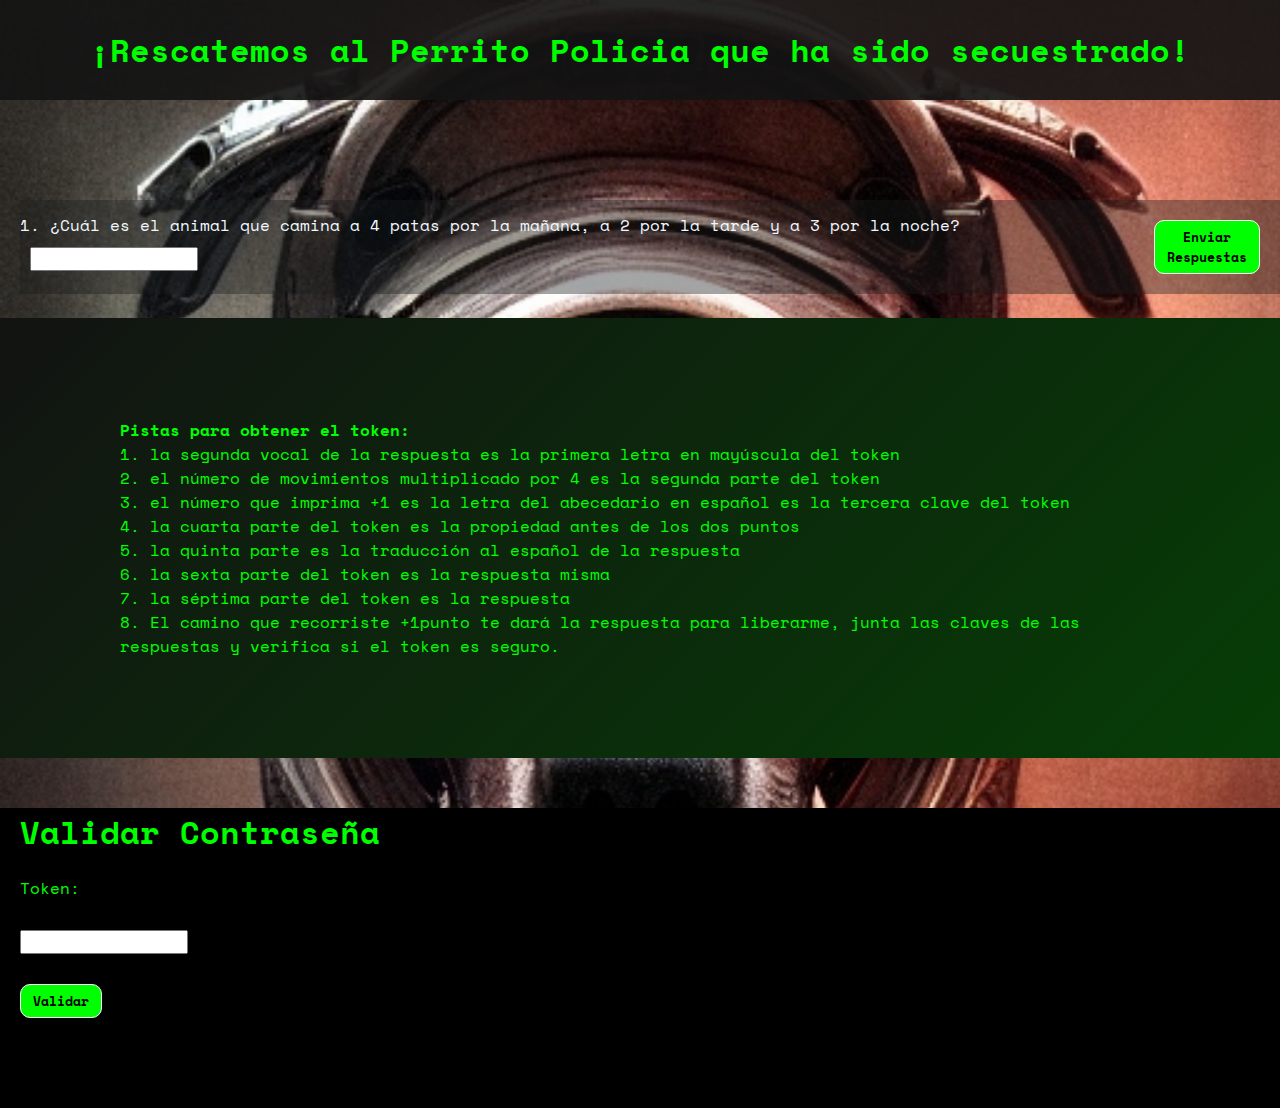
==== juego.html @ 3b7af284 "actualización" ====
<!DOCTYPE html>
<html lang="en">
<head>
    <meta charset="UTF-8">
    <meta name="viewport" content="width=device-width, initial-scale=1.0">
    <link rel="stylesheet" href="/style.css">
    
   
    <title>Resuelve las preguntas</title>
</head>
<body>
<section id="contenedor">

 <div class="banner">
  <h1>¡Rescatemos al Perrito Policia que ha sido secuestrado!</h1>
</div>

<div class="preguntas">
  
        <form action="">
            <div id="preguntas-container">
                <!-- Las preguntas generadas dinámicamente se agregarán aquí -->
            </div>
            <br>
            <button id="enviar-btn" class="btn btn-dark"><strong>Enviar <br> Respuestas</strong></button>
            <br>
        </form>
 
      </div>

    <h3 id="token" style="display: none;"></h3>

    <br>

    <div class="pistas">
    <p ><strong>Pistas para obtener el token:</strong>  <br>
      <p>1. la segunda vocal de la respuesta es la primera letra en mayúscula del token </p>
        <p>2. el número de movimientos multiplicado por 4 es la segunda parte del token </p>
          <p>3. el número que imprima +1 es la letra del abecedario en español es la tercera clave del token </p>
            <p>4. la cuarta parte 	del token es la propiedad antes de los dos puntos </p>
              <p>5. la quinta parte es la traducción al español de la respuesta </p>
                <p>6. la sexta parte del token es la respuesta misma </p>
                  <p>7. la séptima parte del token es la respuesta </p>
                    <p>8. El camino que recorriste +1punto te dará la respuesta para liberarme, junta las claves de las respuestas y verifica si el token es seguro.  </p>
                  </div>

<div class="negro"></div>
    <div class="contrasena">
        <h1>Validar Contraseña</h1>
    
        <label for="contrasena" class="token">
        <p>Token:</p></label>
        <input type="password" id="contrasena" name="contrasena">
        <br>
        <button id="validarBtn" class="btn btn-dark"><strong>Validar</strong></button>
        <p id="resultado"></p>
    </div>

      <script>
        document.getElementById('validarBtn').addEventListener('click', function() {
    var contrasena = document.getElementById('contrasena').value;
  
    // Verificar si la contraseña coincide con la contraseña correcta
    if (contrasena === 'A32otext-alignprimerhijo813112221+.') {
      alert('¡Felicidades! Has rescatado al perrito.');
    } else {
      alert('La contraseña es incorrecta. Inténtalo de nuevo.');
    }
  
    // Verificar la longitud mínima
    if (contrasena.length < 8) {
      resultado.textContent = 'La contraseña debe tener al menos 8 caracteres.';
      return;
    }
  
    // Verificar si hay espacios en blanco
    if (contrasena.indexOf(' ') !== -1) {
      resultado.textContent = 'La contraseña no debe contener espacios en blanco.';
      return;
    }
  
    // Verificar la presencia de al menos un número
    if (!/\d/.test(contrasena)) {
      resultado.textContent = 'La contraseña debe incluir al menos un número.';
      return;
    }
  
    // Verificar la presencia de letras mayúsculas y minúsculas
    if (!/[a-z]/.test(contrasena) || !/[A-Z]/.test(contrasena)) {
      resultado.textContent = 'La contraseña debe incluir una combinación de letras mayúsculas y minúsculas.';
      return;
    }
  
    // Verificar la presencia de caracteres especiales
    if (!/[-*?!@#$/(){}=.,;:]/.test(contrasena)) {
      resultado.textContent = 'La contraseña debe incluir al menos un carácter especial.';
      return;
    }
  
    // Verificar patrones comunes a evitar
    if (/(.)\1{2,}/.test(contrasena)) {
      resultado.textContent = 'La contraseña no debe contener caracteres repetidos consecutivamente más de dos veces.';
      return;
    }
  
    // La contraseña cumple con todos los requisitos
    resultado.textContent = 'La contraseña es segura.';
  });
  
      </script>


</section>
</div>

    <script src="/app.js"></script>
    <script src="/juego.js"></script>
</body>
</html>
---- style.css ----
@import url('https://fonts.googleapis.com/css2?family=Space+Mono:ital,wght@0,400;0,700;1,400;1,700&display=swap');

* {
  padding: 0;
  margin: 0;
  box-sizing: border-box;
  justify-content: center;
  font-family: 'Space Mono', monospace;
}

body {
  display: flex;
  flex-direction: column;
  font-family: 'Space Mono', monospace;
  justify-content: center;
  align-items: center;

}

/* banner */
.banner {
  display: flex;
  position: relative;
  align-items: center;
  background-color: rgba(20, 20, 20, 0.918);
  color: lime;
  height: 100px;
  width: 100%;
  box-sizing: border-box;
  align-items: center;
  margin-bottom: 100px;
}

form {
  display: flex;
  background-color: none;
  align-items: center;
}

label {
 margin-right: 10px;

}


#contenedor {
  height: 1000px;
  width: 100%;
  background-image: url("img/perro.jpg");
  background-size: cover;
  color: aliceblue;
  z-index: 100px;
  
}

#contenedor img {
  height: 1000px;
  width: 100%;
}

.pistas {
  color: lime;
  background-image: linear-gradient(135deg, rgb(18, 19, 18), rgb(2, 75, 2), #080808, #2f543a);
  background-size: 500%;
  animation: animado 10s infinite;
  padding: 100px;
}

.pistas p {
  margin-left: 20px;
}

.preguntas {
  background-color: rgba(25, 27, 28, 0.393);
  margin-left: 20px;
}

.texto {
  display: flex;
  color: rgb(10, 10, 10);
  text-align: center;
  margin: 100px 0;
  font-size: 20px;
}

.enviar-btn {
  padding: 10px;
  background: lime;
  border-radius: 10px;
  border: 1px solid white;
  color: black;
}

section#contenedor {
  background-color: black;
}

button {
  font-family: 'Space Mono', monospace;
  padding: 6px 12px;
  background: lime;
  outline: none;
  border-radius: 10px;
  border: 1px solid white;
  color: black;
  margin: 20px;
}

button:hover {
  background: rgb(8, 184, 8);
}

.contrasena {
  color: lime;
  background-color: black;
  width: 100%;
  height: 300px;
  margin: 50px auto;
  justify-content: center;
  padding-bottom: 20px;
}
.contrasena p{ 
  margin: 20px;
}
.contrasena h1{ 
  padding-left: 10px;
  margin: 10px;
}

input {
  margin: 10px;
}

.negro {
  background-color: black;
}

/*.boton-menu.active {
  background-color: var(--clr-white);
  color: var(--clr-main);
  border-top-left-radius: 1rem;
  border-bottom-left-radius: 1rem;
  position: relative;
}*/


@keyframes animado {
  0% {
    background-position: 0% 50%;
  }
  50% {
    background-position: 100% 50%;
  }
  1500% {
    background-position: 0% 50%;
  }
}
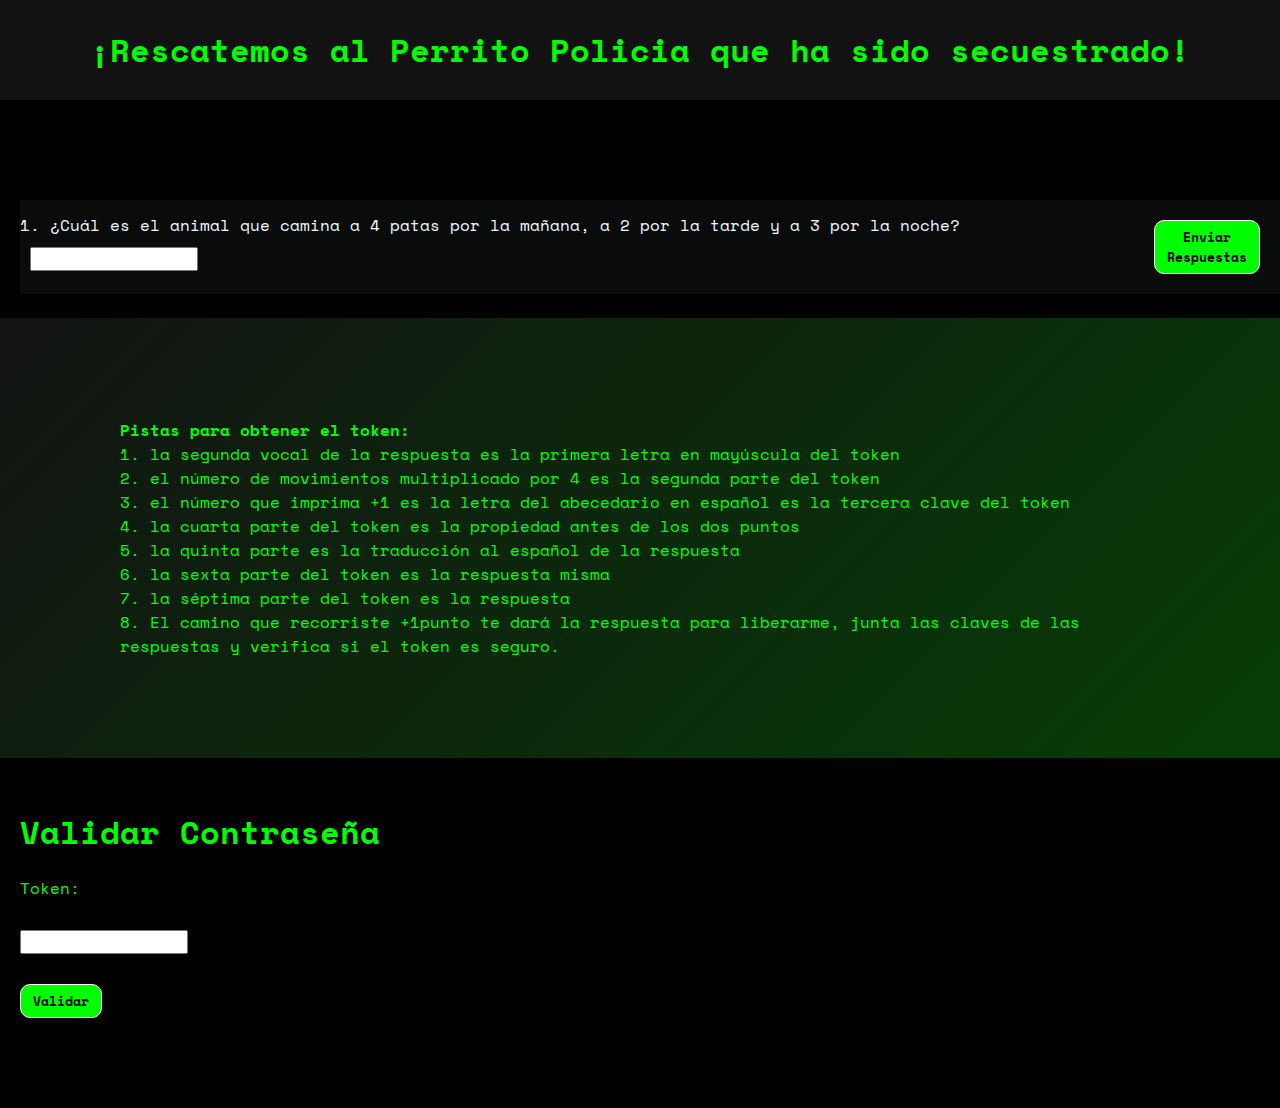
==== commit 12e3c447: "actualizando" ====
--- a/juego.html
+++ b/juego.html
@@ -1,119 +1,121 @@
 <!DOCTYPE html>
 <html lang="en">
+
 <head>
-    <meta charset="UTF-8">
-    <meta name="viewport" content="width=device-width, initial-scale=1.0">
-    <link rel="stylesheet" href="/style.css">
-    
-   
-    <title>Resuelve las preguntas</title>
+  <meta charset="UTF-8">
+  <meta name="viewport" content="width=device-width, initial-scale=1.0">
+  <link rel="stylesheet" href="/css/style.css">
+
+  <title>Resuelve las preguntas</title>
 </head>
+
 <body>
-<section id="contenedor">
+  <section id="contenedor">
 
- <div class="banner">
-  <h1>¡Rescatemos al Perrito Policia que ha sido secuestrado!</h1>
-</div>
+    <div class="banner">
+      <h1>¡Rescatemos al Perrito Policia que ha sido secuestrado!</h1>
+    </div>
 
-<div class="preguntas">
-  
-        <form action="">
-            <div id="preguntas-container">
-                <!-- Las preguntas generadas dinámicamente se agregarán aquí -->
-            </div>
-            <br>
-            <button id="enviar-btn" class="btn btn-dark"><strong>Enviar <br> Respuestas</strong></button>
-            <br>
-        </form>
- 
-      </div>
+    <div class="preguntas">
+
+      <form action="">
+        <div id="preguntas-container">
+          <!-- Las preguntas generadas dinámicamente se agregarán aquí -->
+        </div>
+        <br>
+        <button id="enviar-btn" class="btn btn-dark"><strong>Enviar <br> Respuestas</strong></button>
+        <br>
+      </form>
+
+    </div>
 
     <h3 id="token" style="display: none;"></h3>
 
     <br>
 
     <div class="pistas">
-    <p ><strong>Pistas para obtener el token:</strong>  <br>
+      <p><strong>Pistas para obtener el token:</strong> <br>
       <p>1. la segunda vocal de la respuesta es la primera letra en mayúscula del token </p>
-        <p>2. el número de movimientos multiplicado por 4 es la segunda parte del token </p>
-          <p>3. el número que imprima +1 es la letra del abecedario en español es la tercera clave del token </p>
-            <p>4. la cuarta parte 	del token es la propiedad antes de los dos puntos </p>
-              <p>5. la quinta parte es la traducción al español de la respuesta </p>
-                <p>6. la sexta parte del token es la respuesta misma </p>
-                  <p>7. la séptima parte del token es la respuesta </p>
-                    <p>8. El camino que recorriste +1punto te dará la respuesta para liberarme, junta las claves de las respuestas y verifica si el token es seguro.  </p>
-                  </div>
-
-<div class="negro"></div>
-    <div class="contrasena">
-        <h1>Validar Contraseña</h1>
-    
-        <label for="contrasena" class="token">
-        <p>Token:</p></label>
-        <input type="password" id="contrasena" name="contrasena">
-        <br>
-        <button id="validarBtn" class="btn btn-dark"><strong>Validar</strong></button>
-        <p id="resultado"></p>
+      <p>2. el número de movimientos multiplicado por 4 es la segunda parte del token </p>
+      <p>3. el número que imprima +1 es la letra del abecedario en español es la tercera clave del token </p>
+      <p>4. la cuarta parte del token es la propiedad antes de los dos puntos </p>
+      <p>5. la quinta parte es la traducción al español de la respuesta </p>
+      <p>6. la sexta parte del token es la respuesta misma </p>
+      <p>7. la séptima parte del token es la respuesta </p>
+      <p>8. El camino que recorriste +1punto te dará la respuesta para liberarme, junta las claves de las respuestas y
+        verifica si el token es seguro. </p>
     </div>
 
-      <script>
-        document.getElementById('validarBtn').addEventListener('click', function() {
-    var contrasena = document.getElementById('contrasena').value;
-  
-    // Verificar si la contraseña coincide con la contraseña correcta
-    if (contrasena === 'A32otext-alignprimerhijo813112221+.') {
-      alert('¡Felicidades! Has rescatado al perrito.');
-    } else {
-      alert('La contraseña es incorrecta. Inténtalo de nuevo.');
-    }
-  
-    // Verificar la longitud mínima
-    if (contrasena.length < 8) {
-      resultado.textContent = 'La contraseña debe tener al menos 8 caracteres.';
-      return;
-    }
-  
-    // Verificar si hay espacios en blanco
-    if (contrasena.indexOf(' ') !== -1) {
-      resultado.textContent = 'La contraseña no debe contener espacios en blanco.';
-      return;
-    }
-  
-    // Verificar la presencia de al menos un número
-    if (!/\d/.test(contrasena)) {
-      resultado.textContent = 'La contraseña debe incluir al menos un número.';
-      return;
-    }
-  
-    // Verificar la presencia de letras mayúsculas y minúsculas
-    if (!/[a-z]/.test(contrasena) || !/[A-Z]/.test(contrasena)) {
-      resultado.textContent = 'La contraseña debe incluir una combinación de letras mayúsculas y minúsculas.';
-      return;
-    }
-  
-    // Verificar la presencia de caracteres especiales
-    if (!/[-*?!@#$/(){}=.,;:]/.test(contrasena)) {
-      resultado.textContent = 'La contraseña debe incluir al menos un carácter especial.';
-      return;
-    }
-  
-    // Verificar patrones comunes a evitar
-    if (/(.)\1{2,}/.test(contrasena)) {
-      resultado.textContent = 'La contraseña no debe contener caracteres repetidos consecutivamente más de dos veces.';
-      return;
-    }
-  
-    // La contraseña cumple con todos los requisitos
-    resultado.textContent = 'La contraseña es segura.';
-  });
-  
-      </script>
+    <div class="negro"></div>
+    <div class="contrasena">
+      <h1>Validar Contraseña</h1>
 
+      <label for="contrasena" class="token">
+        <p>Token:</p>
+      </label>
+      <input type="password" id="contrasena" name="contrasena">
+      <br>
+      <button id="validarBtn" class="btn btn-dark"><strong>Validar</strong></button>
+      <p id="resultado"></p>
+    </div>
 
-</section>
-</div>
+    <script>
+      document.getElementById('validarBtn').addEventListener('click', function () {
+        var contrasena = document.getElementById('contrasena').value;
 
-    <script src="/app.js"></script>
-    <script src="/juego.js"></script>
+        // Verificar si la contraseña coincide con la contraseña correcta
+        if (contrasena === 'A32otext-alignprimerhijo813112221+.') {
+          alert('¡Felicidades! Has rescatado al perrito.');
+        } else {
+          alert('La contraseña es incorrecta. Inténtalo de nuevo.');
+        }
+
+        // Verificar la longitud mínima
+        if (contrasena.length < 8) {
+          resultado.textContent = 'La contraseña debe tener al menos 8 caracteres.';
+          return;
+        }
+
+        // Verificar si hay espacios en blanco
+        if (contrasena.indexOf(' ') !== -1) {
+          resultado.textContent = 'La contraseña no debe contener espacios en blanco.';
+          return;
+        }
+
+        // Verificar la presencia de al menos un número
+        if (!/\d/.test(contrasena)) {
+          resultado.textContent = 'La contraseña debe incluir al menos un número.';
+          return;
+        }
+
+        // Verificar la presencia de letras mayúsculas y minúsculas
+        if (!/[a-z]/.test(contrasena) || !/[A-Z]/.test(contrasena)) {
+          resultado.textContent = 'La contraseña debe incluir una combinación de letras mayúsculas y minúsculas.';
+          return;
+        }
+
+        // Verificar la presencia de caracteres especiales
+        if (!/[-*?!@#$/(){}=.,;:]/.test(contrasena)) {
+          resultado.textContent = 'La contraseña debe incluir al menos un carácter especial.';
+          return;
+        }
+
+        // Verificar patrones comunes a evitar
+        if (/(.)\1{2,}/.test(contrasena)) {
+          resultado.textContent = 'La contraseña no debe contener caracteres repetidos consecutivamente más de dos veces.';
+          return;
+        }
+
+        // La contraseña cumple con todos los requisitos
+        resultado.textContent = 'La contraseña es segura.';
+      });
+
+    </script>
+
+  </section>
+  </div>
+
+  <script src="/js/juego.js"></script>
 </body>
+
 </html>--- a/css/style.css
+++ b/css/style.css
@@ -0,0 +1,157 @@
+@import url('https://fonts.googleapis.com/css2?family=Space+Mono:ital,wght@0,400;0,700;1,400;1,700&display=swap');
+
+* {
+  padding: 0;
+  margin: 0;
+  box-sizing: border-box;
+  justify-content: center;
+  font-family: 'Space Mono', monospace;
+}
+
+body {
+  display: flex;
+  flex-direction: column;
+  font-family: 'Space Mono', monospace;
+  justify-content: center;
+  align-items: center;
+
+}
+
+/* banner */
+.banner {
+  display: flex;
+  position: relative;
+  align-items: center;
+  background-color: rgba(20, 20, 20, 0.918);
+  color: lime;
+  height: 100px;
+  width: 100%;
+  box-sizing: border-box;
+  align-items: center;
+  margin-bottom: 100px;
+}
+
+form {
+  display: flex;
+  background-color: none;
+  align-items: center;
+}
+
+label {
+ margin-right: 10px;
+
+}
+
+
+#contenedor {
+  height: 1000px;
+  width: 100%;
+  background-image: url("img/perro.jpg");
+  background-size: cover;
+  color: aliceblue;
+  z-index: 100px;
+  
+}
+
+#contenedor img {
+  height: 1000px;
+  width: 100%;
+}
+
+.pistas {
+  color: lime;
+  background-image: linear-gradient(135deg, rgb(18, 19, 18), rgb(2, 75, 2), #080808, #2f543a);
+  background-size: 500%;
+  animation: animado 10s infinite;
+  padding: 100px;
+}
+
+.pistas p {
+  margin-left: 20px;
+}
+
+.preguntas {
+  background-color: rgba(25, 27, 28, 0.393);
+  margin-left: 20px;
+}
+
+.texto {
+  display: flex;
+  color: rgb(10, 10, 10);
+  text-align: center;
+  margin: 100px 0;
+  font-size: 20px;
+}
+
+.enviar-btn {
+  padding: 10px;
+  background: lime;
+  border-radius: 10px;
+  border: 1px solid white;
+  color: black;
+}
+
+section#contenedor {
+  background-color: black;
+}
+
+button {
+  font-family: 'Space Mono', monospace;
+  padding: 6px 12px;
+  background: lime;
+  outline: none;
+  border-radius: 10px;
+  border: 1px solid white;
+  color: black;
+  margin: 20px;
+}
+
+button:hover {
+  background: rgb(8, 184, 8);
+}
+
+.contrasena {
+  color: lime;
+  background-color: black;
+  width: 100%;
+  height: 300px;
+  margin: 50px auto;
+  justify-content: center;
+  padding-bottom: 20px;
+}
+.contrasena p{ 
+  margin: 20px;
+}
+.contrasena h1{ 
+  padding-left: 10px;
+  margin: 10px;
+}
+
+input {
+  margin: 10px;
+}
+
+.negro {
+  background-color: black;
+}
+
+/*.boton-menu.active {
+  background-color: var(--clr-white);
+  color: var(--clr-main);
+  border-top-left-radius: 1rem;
+  border-bottom-left-radius: 1rem;
+  position: relative;
+}*/
+
+
+@keyframes animado {
+  0% {
+    background-position: 0% 50%;
+  }
+  50% {
+    background-position: 100% 50%;
+  }
+  1500% {
+    background-position: 0% 50%;
+  }
+}